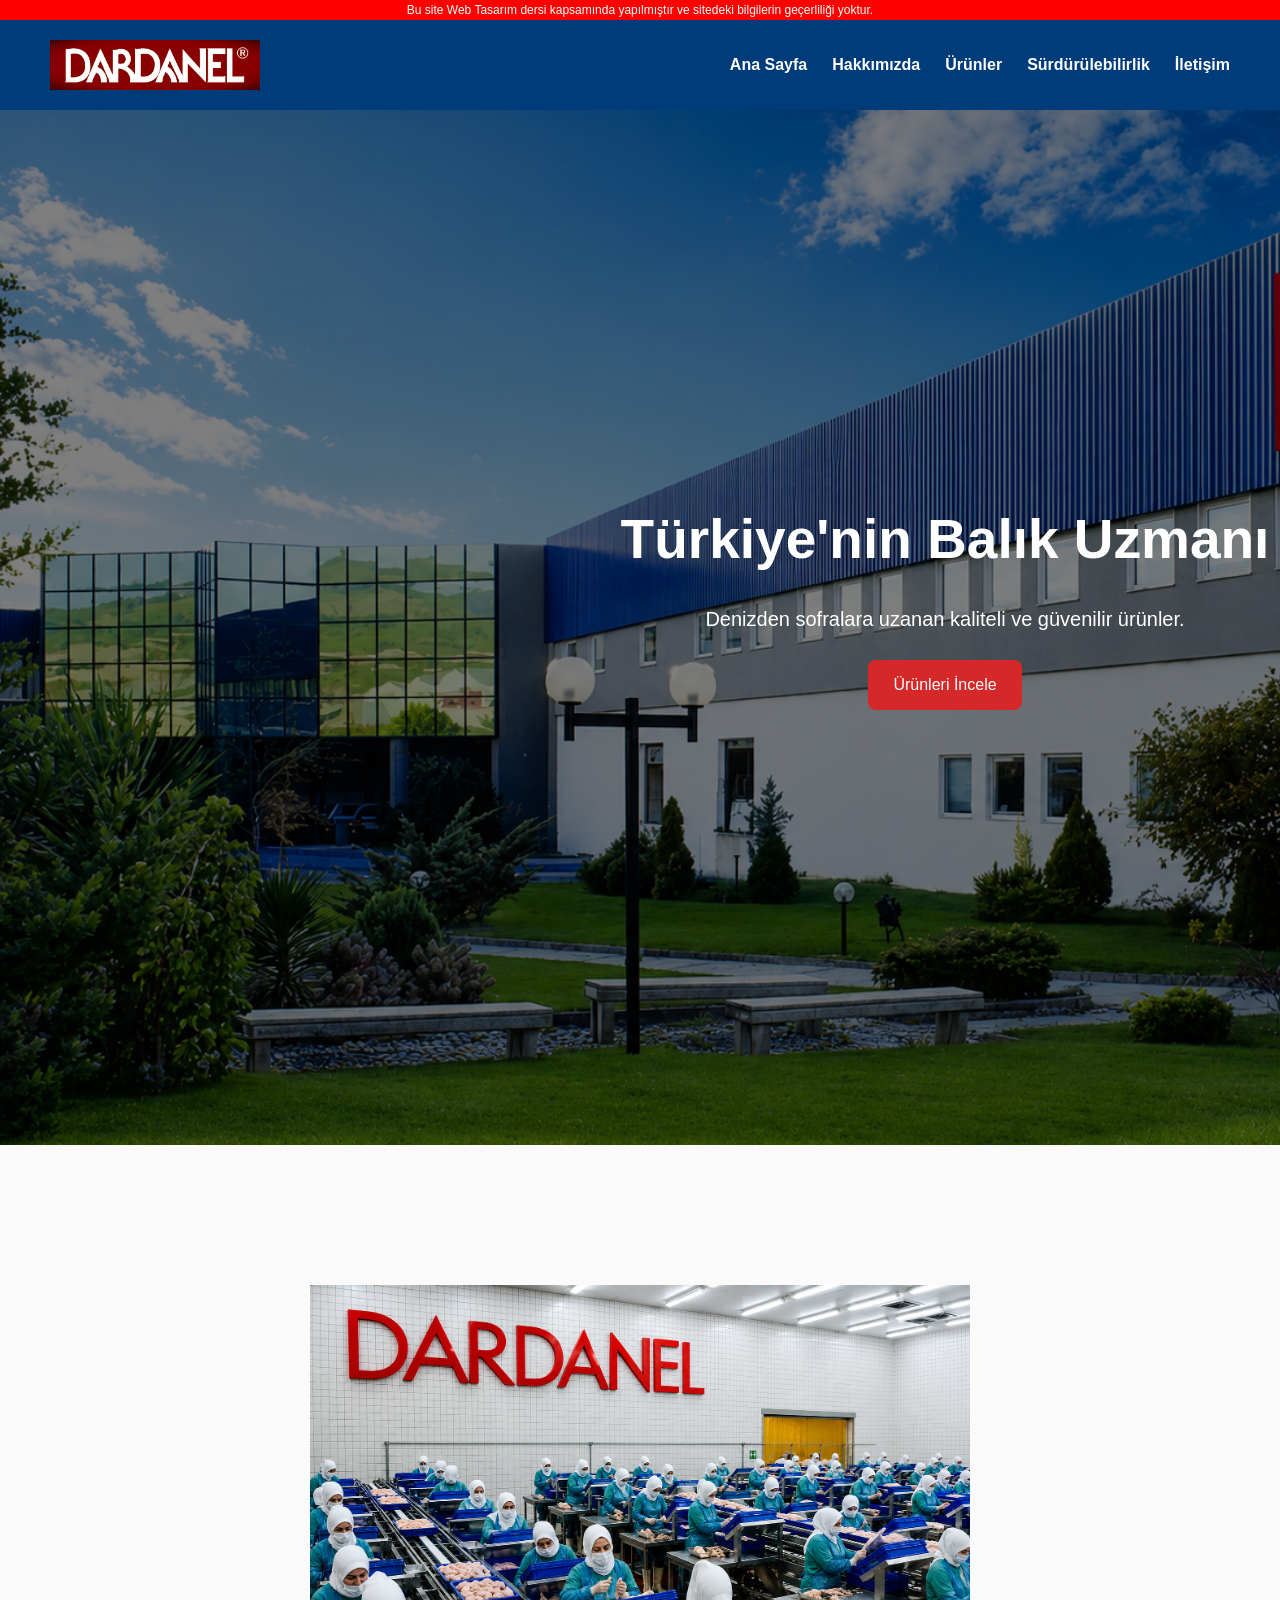
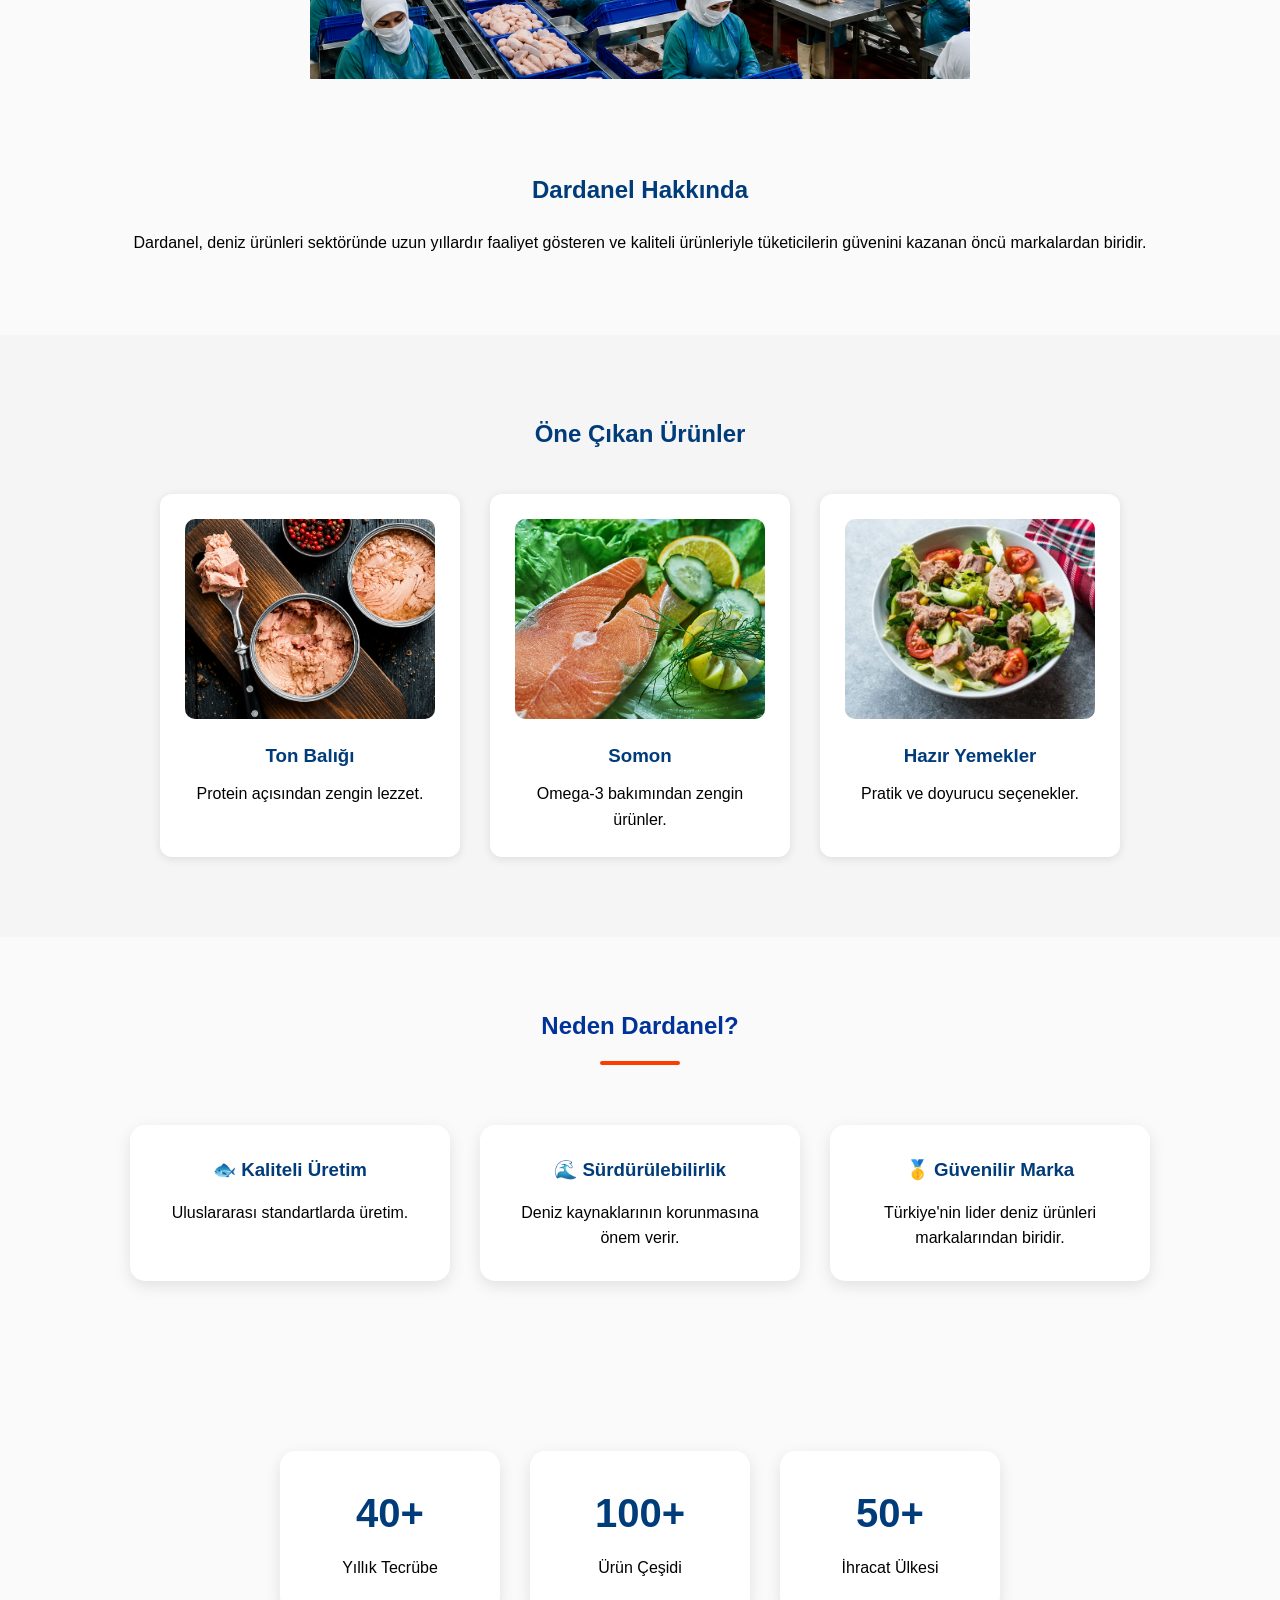
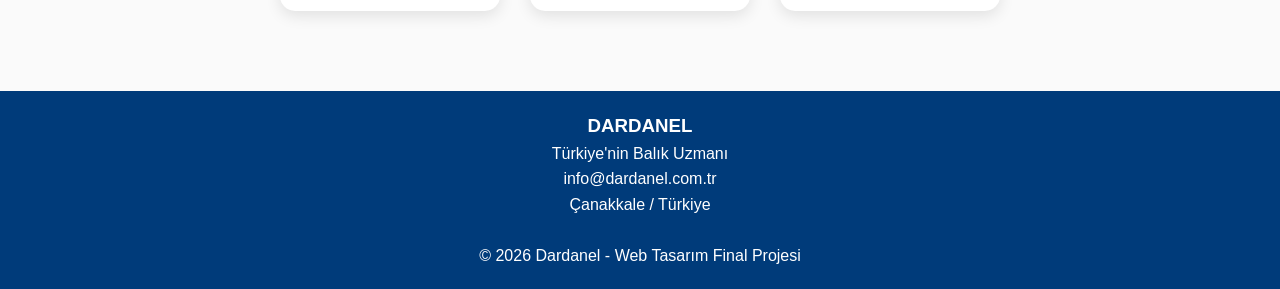
==== index.html @ efa400dc "Add files via upload" ====
<!DOCTYPE html>
<html lang="tr">
<head>
    <meta charset="UTF-8">
    <meta name="viewport" content="width=device-width, initial-scale=1.0">
    <title>Dardanel</title>

    <link rel="stylesheet" href="style.css">
</head>
<body>

    <!-- ÜST UYARI ALANI -->
    <div class="uyari">
        Bu site Web Tasarım dersi kapsamında yapılmıştır ve sitedeki bilgilerin geçerliliği yoktur.
    </div>

    <!-- NAVBAR -->
    <header>
        <nav class="navbar">
        <div class="logo">
            <img src="logo.jpg" alt="Dardanel Logo">
        </div>

            <ul class="menu">
                <li><a href="index.html">Ana Sayfa</a></li>
                <li><a href="hakkimizda.html">Hakkımızda</a></li>
                <li><a href="urunler.html">Ürünler</a></li>
                <li><a href="surdurulebilirlik.html">Sürdürülebilirlik</a></li>
                <li><a href="iletisim.html">İletişim</a></li>
            </ul>
        </nav>
    </header>

    <!-- HERO ALANI -->
    <section class="hero">
        <div class="hero-content">
            <h1>Türkiye'nin Balık Uzmanı</h1>

            <p>
                Denizden sofralara uzanan kaliteli ve güvenilir ürünler.
            </p>

            <a href="urunler.html" id="inceleBtn" class="btn">Ürünleri İncele</a>
        </div>
    </section>

    <!-- HAKKIMIZDA ÖZET -->
    <section class="about-preview">

    <img src="uret.png" alt="Üretim Yeri" title="Üretim Yeri" class="about-image">

    <h2>Dardanel Hakkında</h2>

    <p>
        Dardanel, deniz ürünleri sektöründe uzun yıllardır faaliyet gösteren ve kaliteli ürünleriyle tüketicilerin güvenini kazanan öncü markalardan biridir.
    </p>

</section>

    <!-- ÖNE ÇIKAN ÜRÜNLER -->
    <section class="products">

    <h2>Öne Çıkan Ürünler</h2>

    <div class="product-cards">

        <div class="card">

            <img src="ton.png" alt="Ton Balığı">

            <h3>Ton Balığı</h3>

            <p>
                Protein açısından zengin lezzet.
            </p>

        </div>

        <div class="card">

            <img src="balikk.jpg" alt="Somon">

            <h3>Somon</h3>

            <p>
                Omega-3 bakımından zengin ürünler.
            </p>

        </div>

        <div class="card">

            <img src="salata.jpg" alt="Hazır Yemekler">

            <h3>Hazır Yemekler</h3>

            <p>
                Pratik ve doyurucu seçenekler.
            </p>

        </div>

    </div>

</section>

<section class="why-us">

    <h2>Neden Dardanel?</h2>

    <div class="features">

        <div class="feature">
            <h3>🐟 Kaliteli Üretim</h3>
            <p>Uluslararası standartlarda üretim.</p>
        </div>

        <div class="feature">
            <h3>🌊 Sürdürülebilirlik</h3>
            <p>Deniz kaynaklarının korunmasına önem verir.</p>
        </div>

        <div class="feature">
            <h3>🥇 Güvenilir Marka</h3>
            <p>Türkiye'nin lider deniz ürünleri markalarından biridir.</p>
        </div>

    </div>

</section>

<section class="stats">

    <div class="stat-box">
        <h3>40+</h3>
        <p>Yıllık Tecrübe</p>
    </div>

    <div class="stat-box">
        <h3>100+</h3>
        <p>Ürün Çeşidi</p>
    </div>

    <div class="stat-box">
        <h3>50+</h3>
        <p>İhracat Ülkesi</p>
    </div>

</section>

    <!-- FOOTER -->
<footer>

    <h3>DARDANEL</h3>

    <p>
        Türkiye'nin Balık Uzmanı
    </p>

    <p>
        info@dardanel.com.tr
    </p>

    <p>
        Çanakkale / Türkiye
    </p>

    <br>

    <p>
        © 2026 Dardanel - Web Tasarım Final Projesi
    </p>

</footer>

</body>
</html>
---- style.css ----
/* GENEL AYARLAR */

*{
    margin: 0;
    padding: 0;
    box-sizing: border-box;
}

body{
    font-family: Arial, Helvetica, sans-serif;
    line-height: 1.6;
}

/* ZORUNLU UYARI ŞERİDİ */

.uyari{
    background-color: red;
    color: white;
    height: 20px;
    font-size: 12px;
    text-align: center;
    line-height: 20px;

    position: fixed;
    top: 0;
    width: 100%;
    z-index: 1000;
}

/* NAVBAR */

.navbar{
    background-color: #003B7A;
    display: flex;
    justify-content: space-between;
    align-items: center;

    padding: 20px 50px;
    margin-top: 20px;
}

.logo{
    color: white;
    font-size: 28px;
    font-weight: bold;
}

.menu{
    list-style: none;
    display: flex;
    gap: 25px;
}

.menu a{
    text-decoration: none;
    color: white;
    font-weight: bold;
}

.menu a:hover{
    color: #D62828;
}

/* HERO */

.hero{
    height: 115vh;
    width: 210vh;

    display: flex;
    justify-content: center;
    align-items: center;

    text-align: center;

    background-image:
    linear-gradient(
        rgba(0,0,0,0.5),
        rgba(0,0,0,0.5)
    ),
    url("../dardanel.png");

    background-size: cover;
    background-position: center;
}

.hero-content{
    color: white;
    margin-top: -50px;
}

.hero h1{
    font-size: 55px;
    margin-bottom: 20px;
}

.hero p{
    font-size: 20px;
    margin-bottom: 25px;
}

/* BUTON */

.btn{
    background-color: #D62828;
    color: white;

    text-decoration: none;

    padding: 12px 25px;
    border-radius: 8px;

    display: inline-block;
}

.btn:hover{
    background-color: #b91f1f;
}

/* HAKKIMIZDA */

.about-preview{
    padding: 80px 10%;
    text-align: center;
}

.about-preview h2{
    color: #003B7A;
    margin-bottom: 20px;
}

/* ÜRÜNLER */

.products{
    background-color: #f5f5f5;
    padding: 80px 10%;
    text-align: center;
}

.products h2{
    color: #003B7A;
    margin-bottom: 40px;
}

.product-cards{
    display: flex;
    justify-content: center;
    gap: 30px;
    flex-wrap: wrap;
}

.card{
    background-color: white;
    width: 300px;

    padding: 25px;

    border-radius: 12px;

    box-shadow: 0 2px 10px rgba(0,0,0,0.1);
}

.card h3{
    color: #003B7A;
    margin-bottom: 10px;
}

/* FOOTER */

footer{
    background-color: #003B7A;
    color: white;

    text-align: center;

    padding: 20px;
}

.about-image{
    width: 100%;
    max-width: 700px;
    border-radius: 12px;
    margin-bottom: 25px;
}

.card img{
    width: 100%;
    height: 200px;
    object-fit: cover;
    border-radius: 10px;
    margin-bottom: 15px;
}
nav ul li a{
    color:white;
    text-decoration:none;
    font-weight:600;
    transition:0.3s;
}

nav ul li a:hover{
    color:#ff3b00;
}
.card{
    transition:0.4s;
}

.card:hover{
    transform:translateY(-10px);
    box-shadow:0 15px 30px rgba(0,0,0,0.15);
}
.stats{
    display:flex;
    justify-content:center;
    gap:40px;
    padding:60px 20px;
}

.stat-box{
    background:white;
    padding:40px;
    width:250px;
    text-align:center;
    border-radius:12px;
    box-shadow:0 5px 15px rgba(0,0,0,0.1);
}

.stat-box h3{
    color:#003399;
    font-size:50px;
}
.logo img{
    height: 50px;
    width: auto;
    display: block;
}
.why-us{
    padding:70px 20px;
    text-align:center;
}

.why-us h2{
    color:#003399;
    margin-bottom:40px;
}
.why-us h2::after{
    content:'';
    display:block;
    width:80px;
    height:4px;
    background:#ff3b00;
    margin:15px auto;
    border-radius:10px;
}

.features{
    display:flex;
    justify-content:center;
    gap:30px;
    flex-wrap:wrap;
}

.feature{
    width:300px;
    background:white;
    padding:25px;
    border-radius:12px;
    box-shadow:0 5px 15px rgba(0,0,0,0.1);
    transition:all 0.3s ease;
    cursor:pointer;
}

.feature:hover{
    transform:translateY(-10px);
    box-shadow:0 15px 30px rgba(0,0,0,0.2);
}

.feature h3{
    margin-bottom:15px;
    color:#003399;
}

.stat-box{
    transition:all 0.3s ease;
    cursor:pointer;
}

.stat-box:hover{
    transform:translateY(-10px);
    box-shadow:0 15px 30px rgba(0,0,0,0.2);
}
/* HAKKIMIZDA SAYFASI */

.page-banner{
    background:#003399;
    color:white;
    text-align:center;
    padding:80px 20px;
}

.page-banner h1{
    font-size:48px;
    margin-bottom:15px;
}

.about-image{
    text-align:center;
    padding:60px 20px;
}

.about-image img{
    width:80%;
    max-width:900px;
    border-radius:15px;
    box-shadow:0 5px 15px rgba(0,0,0,0.2);
}

.about-content{
    max-width:1000px;
    margin:auto;
    text-align:center;
    padding:20px;
}

.about-content h2{
    color:#003399;
    margin-bottom:20px;
}

.about-content p{
    line-height:1.8;
    margin-bottom:20px;
}

.mission-vision{
    display:flex;
    justify-content:center;
    gap:30px;
    flex-wrap:wrap;
    padding:60px 20px;
}

.box{
    width:400px;
    background:white;
    padding:30px;
    border-radius:15px;
    box-shadow:0 5px 15px rgba(0,0,0,0.1);
    transition:0.3s;
}

.box:hover{
    transform:translateY(-10px);
}

.box h2{
    color:#003399;
    margin-bottom:15px;
}
/* SADECE HAKKIMIZDA SAYFASI */

.about-hero{
    height: 100vh;

    background-image:
    linear-gradient(
        rgba(0,0,0,0.5),
        rgba(0,0,0,0.5)
    ),
    url("../fabrika.jpg");

    background-size: cover;
    background-position: center;

    display:flex;
    justify-content:center;
    align-items:center;

    text-align:center;
}

.about-overlay{
    color:white;
}

.about-overlay h1{
    font-size:60px;
    margin-bottom:20px;
    text-shadow:0 3px 10px rgba(0,0,0,0.4);
}

.about-overlay p{
    font-size:22px;
    max-width:700px;
    margin:auto;
}

.page-banner p{
font-size:20px;
}

/* YAZI ALANI */

.about-content{
max-width:1000px;
margin;
padding:20px 40px;
text-align;
}

.about-content h2{
color:#003399;
font-size:40px;
margin-bottom:30px;
}

.about-content p{
    font-size:20px;
    line-height:2;
    max-width:1000px;
    margin:0 auto 30px auto;
}

/* MİSYON VİZYON */

.mission-vision{
display;
justify-content;
gap:30px;
flex-wrap;
padding:60px 20px;
}

.box{
width:500px;
background;
padding:40px;
border-radius:15px;
box-shadow:0 5px 15px rgba(0,0,0,0.1);
transition:0.3s;
}

.box{
transform(-10px);
}

.box h2{
color:#003399;
font-size:35px;
margin-bottom:15px;
}
.box p{
    font-size:18px;
}
.about-intro{
    text-align:center;
    padding:80px 10%;
}

.about-intro h2{
    color:#003399;
    font-size:42px;
    margin-bottom:25px;
}

.about-intro p{
    max-width:900px;
    margin:auto;
    font-size:20px;
    line-height:1.8;
}
/* ÜRÜNLER SAYFASI */
.products-banner{
    height:60vh;

    background:
    linear-gradient(
        rgba(0,0,0,0.5),
        rgba(0,0,0,0.5)
    ),
    url("urunler-banner.jpg");

    background-size:cover;
    background-position:center;

    display:flex;
    justify-content:center;
    align-items:center;

    text-align:center;
    color:white;
}

.products-banner h1{
    font-size:60px;
    margin-bottom:15px;
}

.products-banner p{
    font-size:22px;
}

.products-section{
    padding:80px 8%;
    background:#f8f9fa;
}

.category-title{
    text-align:center;
    color:#003399;
    font-size:42px;
    margin-bottom:50px;
}

.category-title::after{
    content:"";
    display:block;
    width:90px;
    height:4px;
    background:#ff3b00;
    margin:15px auto;
    border-radius:10px;
}

.products-grid{
    display:flex;
    justify-content:center;
    gap:30px;
    flex-wrap:wrap;
}

.product-card{
    width:300px;
    background:white;
    border-radius:15px;
    overflow:hidden;

    box-shadow:0 5px 15px rgba(0,0,0,0.1);

    transition:0.3s;
}

.product-card:hover{
    transform:translateY(-10px);
    box-shadow:0 15px 30px rgba(0,0,0,0.2);
}

.product-card img{
    width:100%;
    height:260px;
    object-fit:cover;
}

.product-info{
    padding:20px;
    text-align:center;
}

.product-info h3{
    color:#003399;
    margin-bottom:10px;
    font-size:22px;
}

.product-info p{
    color:#555;
    line-height:1.6;
}

/* ÜRÜNLER SAYFASI İSTATİSTİKLER */

.products-stats{
    padding:70px 20px;
    background:white;
}

.products-stats .stats{
    display:flex;
    justify-content:center;
    gap:40px;
    flex-wrap:wrap;
}

.products-stats .stat-box{
    width:220px;
    background:#f8f9fa;
    padding:30px;
    border-radius:15px;
    text-align:center;

    transition:0.3s;
}

.products-stats .stat-box:hover{
    transform:translateY(-10px);
}

.products-stats .stat-box h3{
    color:#003399;
    font-size:40px;
}
/* ÜRÜNLER BANNER */

.urun-banner{
    height:100vh;

    display:flex;
    justify-content:center;
    align-items:center;
    text-align:center;

    background-image:
    linear-gradient(
        rgba(0,0,0,0.5),
        rgba(0,0,0,0.5)
    ),
    url("../ton.png");

    background-size:cover;
    background-position:center;
}

.urun-banner-content{
    color:white;
}

.urun-banner-content h1{
    font-size:60px;
    margin-bottom:20px;
}

.urun-banner-content p{
    font-size:22px;
}
/* SÜRDÜRÜLEBİLİRLİK SAYFASI */

.surd-banner{
    height: 110vh;
    width: 210vh;

    display: flex;
    justify-content: center;
    align-items: center;

    text-align: center;

    background-image:
    linear-gradient(
        rgba(0,0,0,0.5),
        rgba(0,0,0,0.5)
    ),
    url("../deniz.png");

    background-size: cover;
    background-position: center;
}

.banner-yazi{
    color: white;
}

.banner-yazi h1{
    font-size: 65px;
    margin-bottom: 20px;
}

.banner-yazi p{
    font-size: 24px;
}

.about-content{
    max-width: 1000px;
    margin: auto;
    text-align: center;
    padding: 80px 20px;
}

.about-content h2{
    color: #003B7A;
    margin-bottom: 30px;
    font-size: 40px;
}

.about-content p{
    font-size: 18px;
    line-height: 1.8;
    margin-bottom: 25px;
}

.features{
    display: flex;
    justify-content: center;
    gap: 30px;
    flex-wrap: wrap;

    padding: 20px 20px 80px;
}

.feature{
    width: 320px;

    background: white;

    padding: 30px;

    border-radius: 15px;

    text-align: center;

    box-shadow: 0 5px 15px rgba(0,0,0,0.1);

    transition: 0.3s;
}

.feature:hover{
    transform: translateY(-10px);

    box-shadow: 0 15px 30px rgba(0,0,0,0.2);
}

.feature h3{
    color: #003B7A;
    margin-bottom: 15px;
}

.stats{
    display: flex;
    justify-content: center;
    gap: 30px;

    flex-wrap: wrap;

    padding: 20px 20px 80px;
}

.stat-box{
    width: 220px;

    background: white;

    padding: 30px;

    border-radius: 15px;

    text-align: center;

    box-shadow: 0 5px 15px rgba(0,0,0,0.1);

    transition: 0.3s;
}

.stat-box:hover{
    transform: translateY(-10px);

    box-shadow: 0 15px 30px rgba(0,0,0,0.2);
}

.stat-box h3{
    color: #003B7A;
    font-size: 40px;
    margin-bottom: 10px;
}
/*İLETİŞİM SAYFASI*/

.contact-hero{
    height:100vh;

    background-image:
    linear-gradient(
        rgba(0,0,0,0.55),
        rgba(0,0,0,0.55)
    ),
    url("../fab.png");

    background-size:cover;
    background-position:center;

    display:flex;
    justify-content:center;
    align-items:center;

    text-align:center;
}

.contact-overlay{
    color:white;
}

.contact-overlay h1{
    font-size:60px;
    margin-bottom:20px;
}

.contact-overlay p{
    font-size:22px;
}

.contact-info{
    padding:80px 10%;

    display:flex;
    justify-content:center;
    gap:30px;
    flex-wrap:wrap;
}

.contact-card{
    width:320px;

    background:white;

    padding:30px;

    border-radius:15px;

    text-align:center;

    box-shadow:0 5px 15px rgba(0,0,0,0.1);

    transition:0.3s;
}

.contact-card:hover{
    transform:translateY(-10px);
    box-shadow:0 15px 30px rgba(0,0,0,0.2);
}

.contact-card h2{
    color:#003399;
    margin-bottom:15px;
}

.contact-form{
    padding:80px 10%;
    text-align:center;
}

.contact-form h2{
    color:#003399;
    margin-bottom:35px;
    font-size:40px;
}

.contact-form form{
    max-width:700px;
    margin:auto;
}

.contact-form input,
.contact-form textarea{
    width:100%;

    padding:15px;

    margin-bottom:20px;

    border:1px solid #ddd;
    border-radius:10px;

    font-size:16px;
}

.contact-form input:focus,
.contact-form textarea:focus{
    outline:none;
    border:2px solid #003399;
}

.contact-form button{
    background:#D62828;
    color:white;

    border:none;

    padding:15px 35px;

    border-radius:10px;

    font-size:18px;
    font-weight:bold;

    cursor:pointer;

    transition:0.3s;
}

.contact-form button:hover{
    background:#b91f1f;
    transform:translateY(-3px);
}
html{
    scroll-behavior:smooth;
}

body{
    background:#fafafa;
}
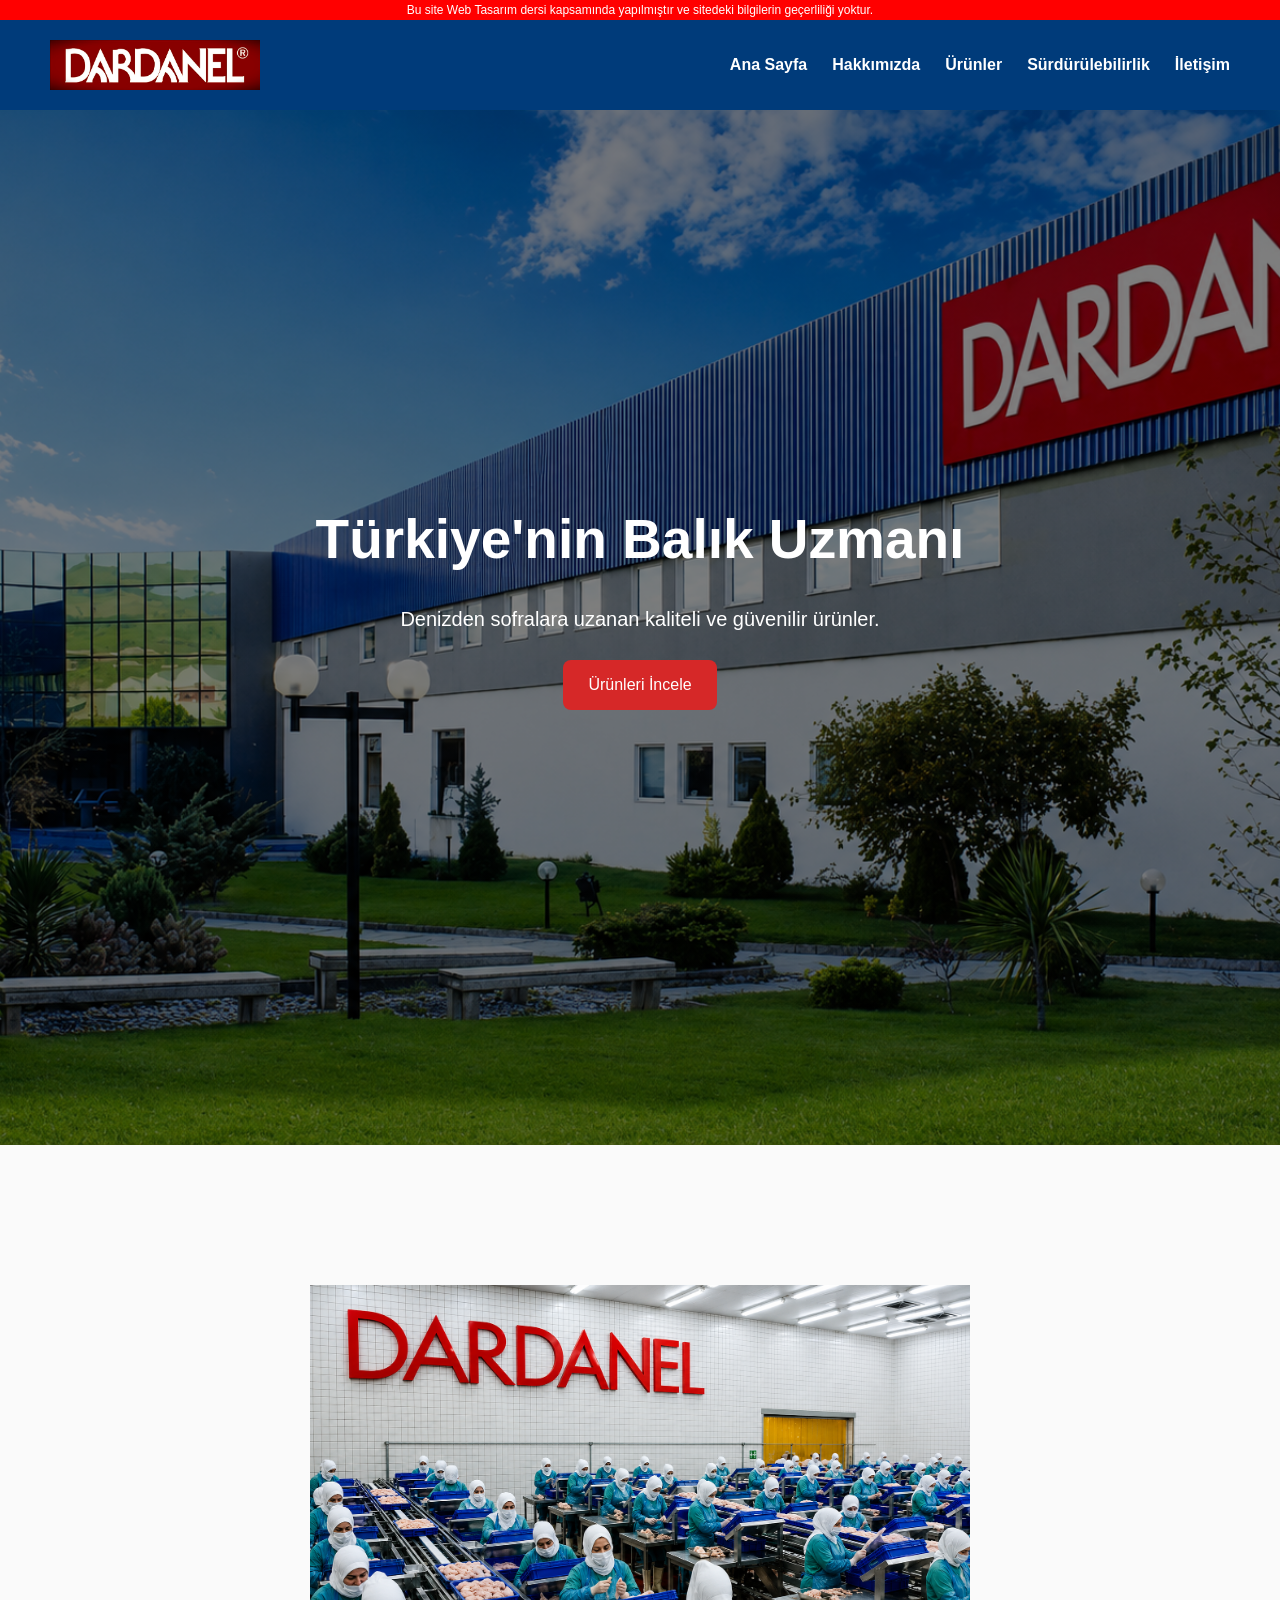
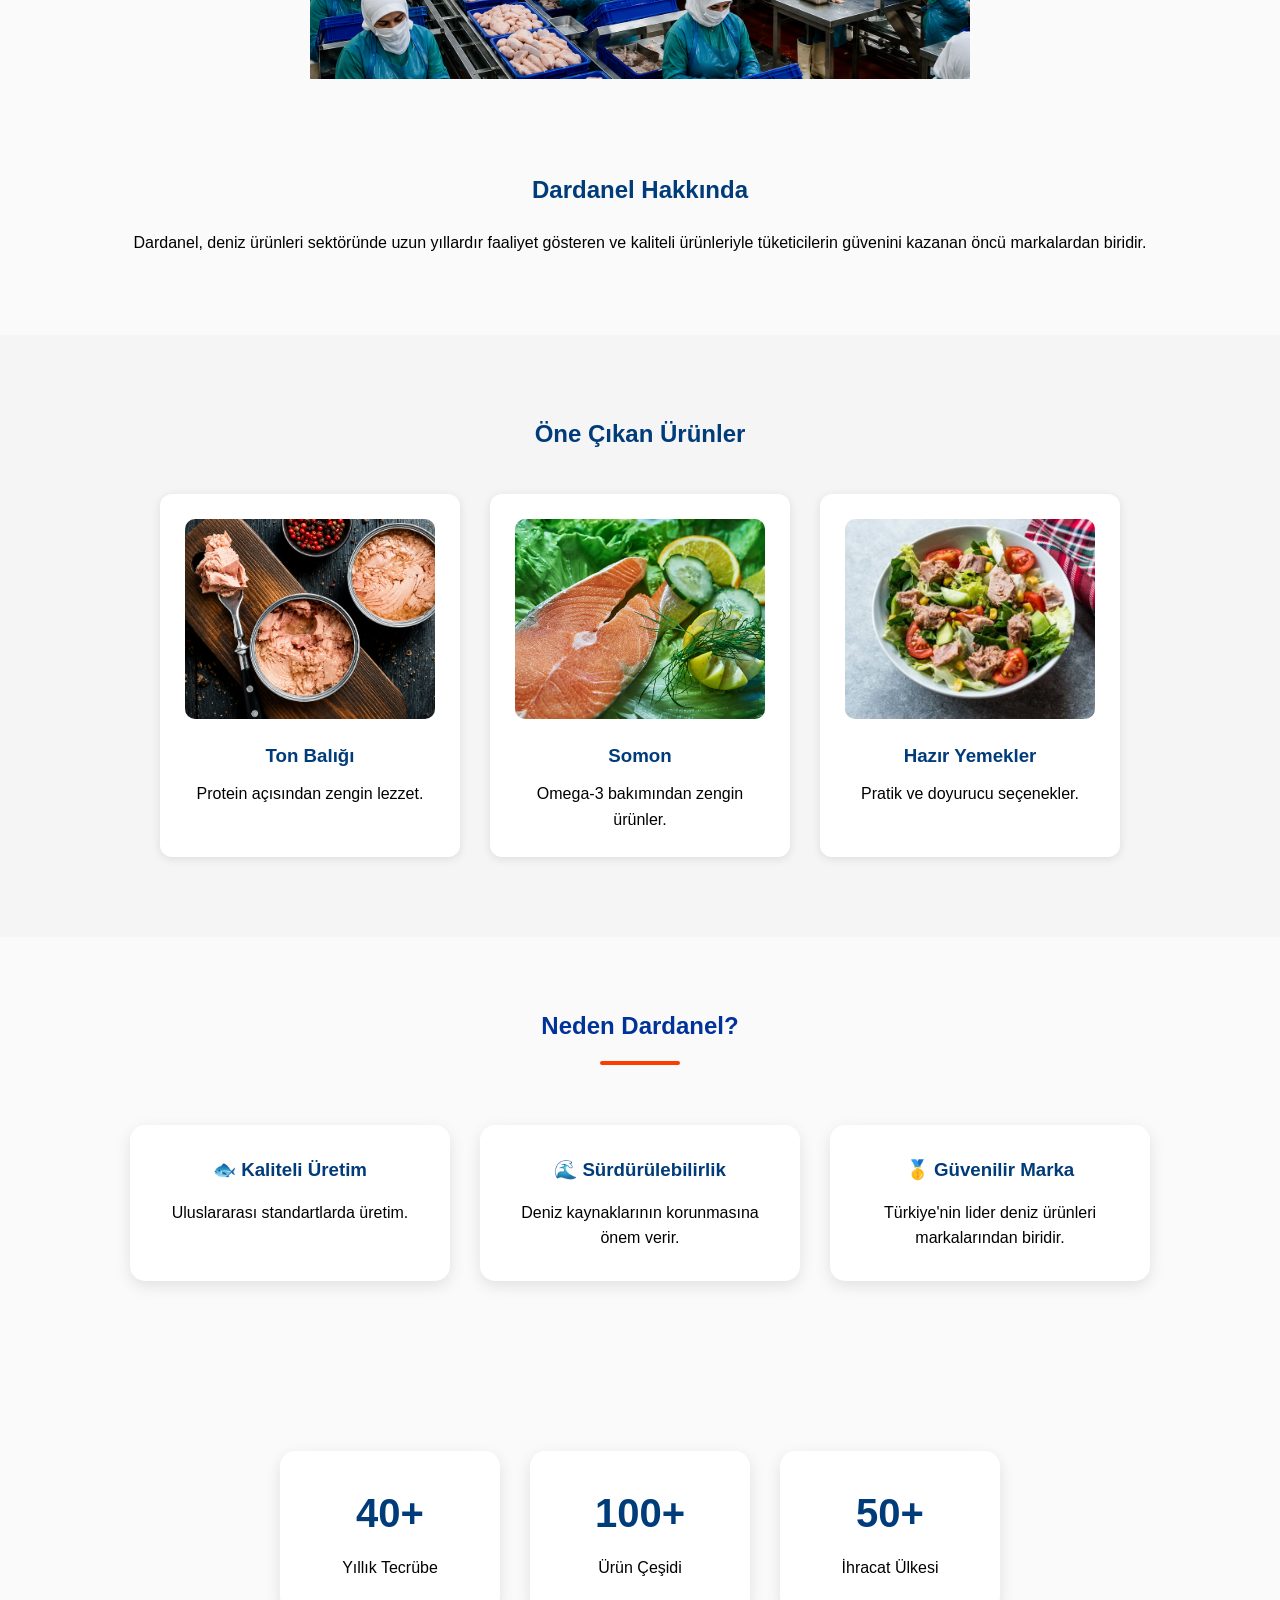
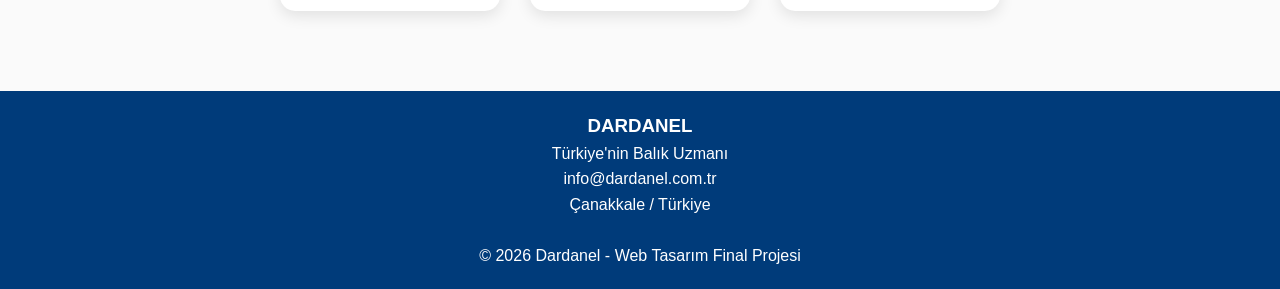
==== commit f008353b: "Add files via upload" ====
--- a/index.html
+++ b/index.html
@@ -8,7 +8,7 @@
     <link rel="stylesheet" href="style.css">
 </head>
 <body>
-
+    <script src="script.js"></script>
     <!-- ÜST UYARI ALANI -->
     <div class="uyari">
         Bu site Web Tasarım dersi kapsamında yapılmıştır ve sitedeki bilgilerin geçerliliği yoktur.
--- a/style.css
+++ b/style.css
@@ -27,6 +27,22 @@
     z-index: 1000;
 }
 
+@media (max-width:768px){
+
+    .uyari{
+        height: auto;
+        min-height: 20px;
+        padding: 5px;
+        line-height: 1.3;
+        font-size: 9px;
+    }
+
+    .navbar{
+        margin-top: 35px;
+    }
+
+}
+
 /* NAVBAR */
 
 .navbar{
@@ -65,7 +81,7 @@
 
 .hero{
     height: 115vh;
-    width: 210vh;
+    width: 100%;
 
     display: flex;
     justify-content: center;
@@ -78,7 +94,7 @@
         rgba(0,0,0,0.5),
         rgba(0,0,0,0.5)
     ),
-    url("../dardanel.png");
+    url("dardanel.png");
 
     background-size: cover;
     background-position: center;
@@ -366,7 +382,7 @@
         rgba(0,0,0,0.5),
         rgba(0,0,0,0.5)
     ),
-    url("../fabrika.jpg");
+    url("fabrika.jpg");
 
     background-size: cover;
     background-position: center;
@@ -477,7 +493,7 @@
         rgba(0,0,0,0.5),
         rgba(0,0,0,0.5)
     ),
-    url("urunler-banner.jpg");
+    url("ton.png");
 
     background-size:cover;
     background-position:center;
@@ -613,7 +629,7 @@
         rgba(0,0,0,0.5),
         rgba(0,0,0,0.5)
     ),
-    url("../ton.png");
+    url("ton.png");
 
     background-size:cover;
     background-position:center;
@@ -635,7 +651,7 @@
 
 .surd-banner{
     height: 110vh;
-    width: 210vh;
+    width: 100%;
 
     display: flex;
     justify-content: center;
@@ -648,7 +664,7 @@
         rgba(0,0,0,0.5),
         rgba(0,0,0,0.5)
     ),
-    url("../deniz.png");
+    url("deniz.png");
 
     background-size: cover;
     background-position: center;
@@ -769,7 +785,7 @@
         rgba(0,0,0,0.55),
         rgba(0,0,0,0.55)
     ),
-    url("../fab.png");
+    url("fab.png");
 
     background-size:cover;
     background-position:center;
@@ -893,4 +909,85 @@
 
 body{
     background:#fafafa;
+}
+@media (max-width: 768px) {
+
+    .navbar {
+        flex-direction: column;
+        align-items: center;
+        padding: 10px;
+    }
+
+    .menu {
+        display: flex;
+        flex-wrap: wrap;
+        justify-content: center;
+        gap: 10px;
+        margin-top: 10px;
+    }
+
+    .hero h1 {
+        font-size: 32px;
+        text-align: center;
+    }
+
+    .hero p {
+        font-size: 16px;
+        text-align: center;
+    }
+
+    .hero-content {
+        width: 90%;
+        margin: auto;
+    }
+
+    .kartlar,
+    .urunler,
+    .istatistikler {
+        flex-direction: column;
+        align-items: center;
+    }
+
+    .kart,
+    .urun-kart {
+        width: 90%;
+    }
+}
+@media (max-width:768px){
+
+    .surd-banner{
+        height: 100vh;
+        padding: 20px;
+    }
+
+    .banner-yazi{
+        width: 90%;
+        margin: auto;
+    }
+
+    .banner-yazi h1{
+        font-size: 34px;
+        line-height: 1.2;
+    }
+
+    .banner-yazi p{
+        font-size: 16px;
+        line-height: 1.6;
+    }
+}
+@media (max-width: 768px){
+
+    .hero,
+    .about-hero,
+    .urun-banner,
+    .surd-banner,
+    .contact-hero{
+        height: 85vh;
+        background-position: 95% center;
+    }
+
+    .hero h1{
+        font-size: 40px;
+    }
+
 }
